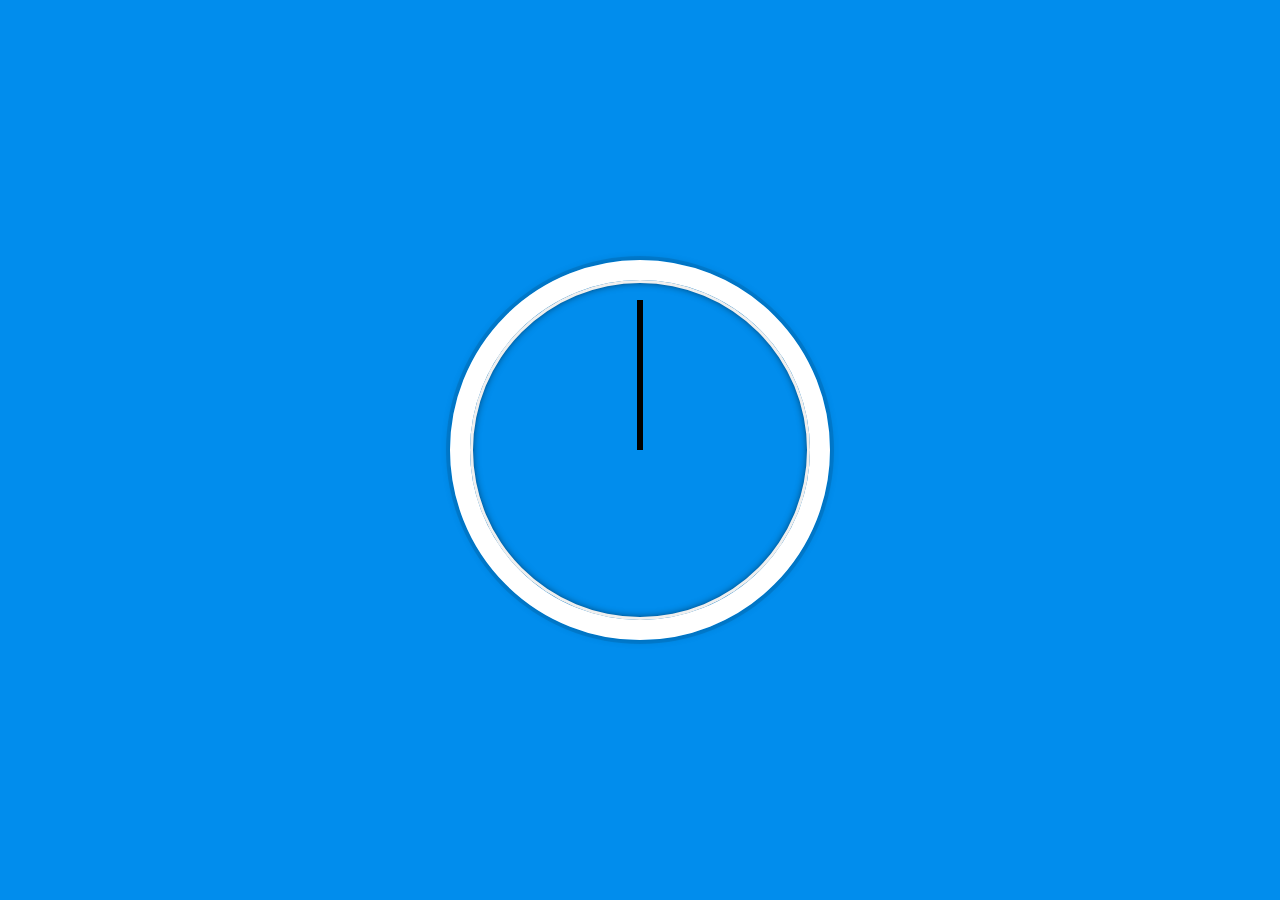
==== 02 - JS and CSS Clock/index.html @ f25cb5d6 "Working on 02" ====
<!DOCTYPE html>
<html lang="en">
<head>
  <meta charset="UTF-8">
  <title>JS + CSS Clock</title>
  <link rel="icon" href="https://fav.farm/🔥" />
</head>
<body>


    <div class="clock">
      <div class="clock-face">
        <div class="hand hour-hand"></div>
        <div class="hand min-hand"></div>
        <div class="hand second-hand"></div>
      </div>
    </div>


  <style>
    html {
      background: #018DED url(https://unsplash.it/1500/1000?image=881&blur=5);
      background-size: cover;
      font-family: 'helvetica neue';
      text-align: center;
      font-size: 10px;
    }

    body {
      margin: 0;
      font-size: 2rem;
      display: flex;
      flex: 1;
      min-height: 100vh;
      align-items: center;
    }

    .clock {
      width: 30rem;
      height: 30rem;
      border: 20px solid white;
      border-radius: 50%;
      margin: 50px auto;
      position: relative;
      padding: 2rem;
      box-shadow:
        0 0 0 4px rgba(0,0,0,0.1),
        inset 0 0 0 3px #EFEFEF,
        inset 0 0 10px black,
        0 0 10px rgba(0,0,0,0.2);
    }

    .clock-face {
      position: relative;
      width: 100%;
      height: 100%;
      transform: translateY(-3px); /* account for the height of the clock hands */
    }

    .hand {
      width: 50%;
      height: 6px;
      background: black;
      position: absolute;
      top: 50%;
      transform-origin: 100%;
      transform: rotate(90deg);
      transition: all 0.4s;;
    }

  </style>

  <script>


  </script>
</body>
</html>
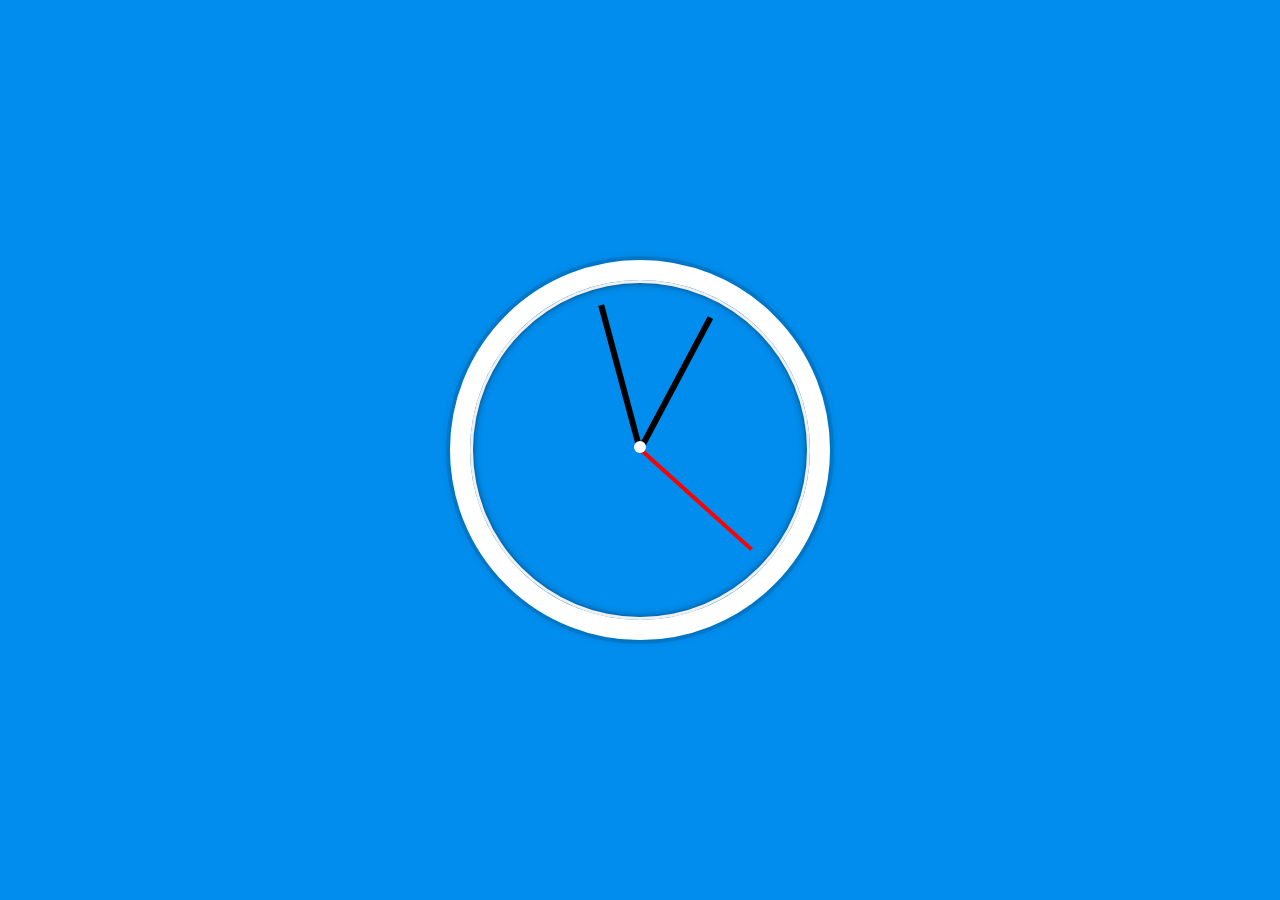
==== commit 104472fb: "Completed Clock" ====
--- a/02 - JS and CSS Clock/index.html
+++ b/02 - JS and CSS Clock/index.html
@@ -13,6 +13,7 @@
         <div class="hand hour-hand"></div>
         <div class="hand min-hand"></div>
         <div class="hand second-hand"></div>
+        <div class="center-dot"></div>
       </div>
     </div>
 
@@ -65,14 +66,69 @@
       top: 50%;
       transform-origin: 100%;
       transform: rotate(90deg);
-      transition: all 0.4s;;
+      /* transition: all 0.4s; */
+      transition: all 0.2s cubic-bezier(0.21, 2, 0.93, 0.92) 
+    }
+
+    .second-hand {
+      /* width: 50%; */
+      height: 4px;
+      background: red;
+    }
+
+    .center-dot {
+      position: absolute; 
+      top: 50%;
+      left: 50%;
+      width: 12px; 
+      height: 12px;
+      background: white;
+      border-radius: 50%;
+      transform: translate(-50%, -50%);
     }
 
   </style>
 
+
   <script>
+    /* Just me exploring
+    let test = 90;
 
+    setInterval(function() {
+      test = test + 5;
+      document.querySelector('.second-hand').style.transform = `rotate(${test}deg)`;
+    }, 1000);
+    */
 
+    // 3 hands: .second-hand, .min-hand, .hour-hand 
+    const secondHand = document.querySelector('.second-hand'); 
+    const minHand = document.querySelector('.min-hand');
+    const hourHand = document.querySelector('.hour-hand');
+
+    function setDate() {
+      const now = new Date();
+
+      // Seconds
+      const seconds = now.getSeconds();
+      const secondsDegrees = ((seconds / 60) * 360) + 90;
+      secondHand.style.transform = `rotate(${secondsDegrees}deg)`; 
+
+      // Minutes
+      const mins = now.getMinutes();
+      const minsDegrees = ((mins) + 90); 
+      minHand.style.transform = `rotate(${minsDegrees}deg)`;
+
+      // Hours
+      const hour = now.getHours();
+      const hourDegrees = ((hour / 24) * 360) + 90;
+      hourHand.style.transform = `rotate(${hourDegrees}deg)`;
+
+      console.log(hour); 
+
+    } 
+
+    setInterval(setDate, 1000); 
   </script>
+
 </body>
 </html>
